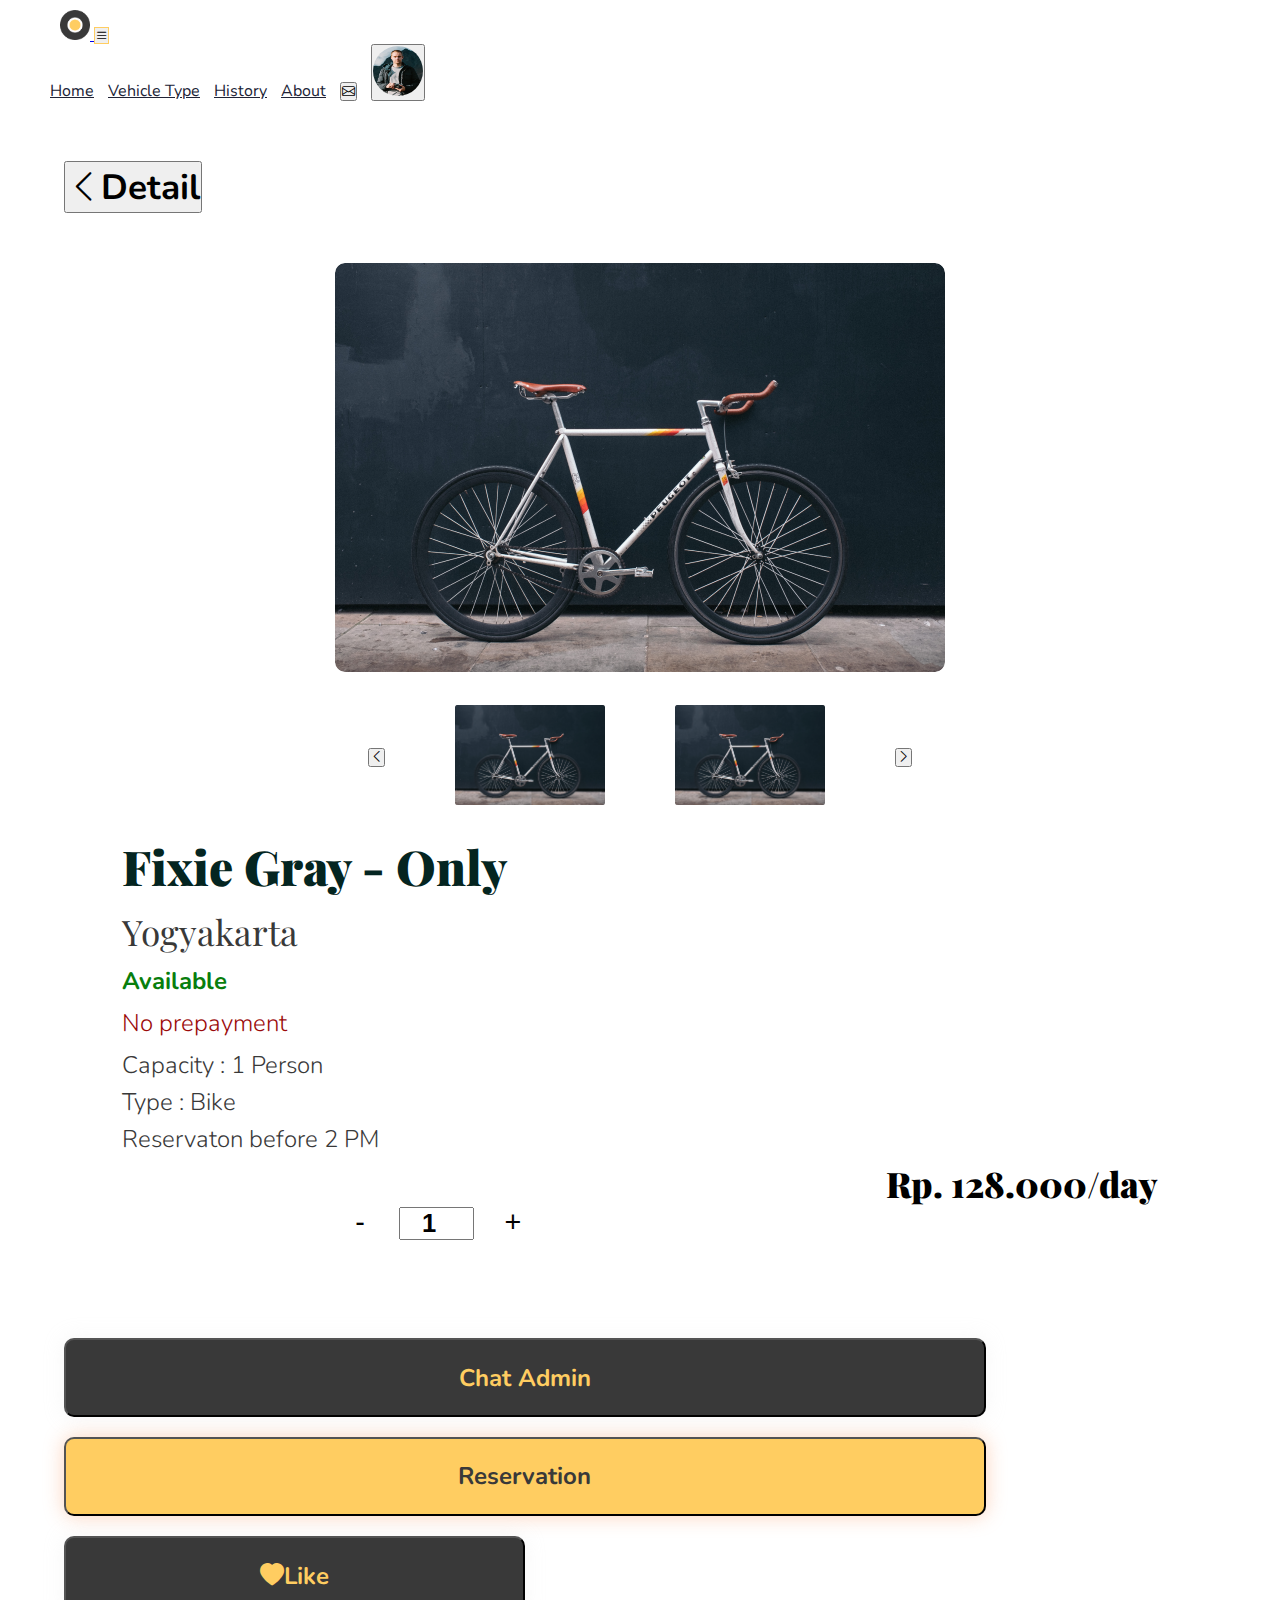
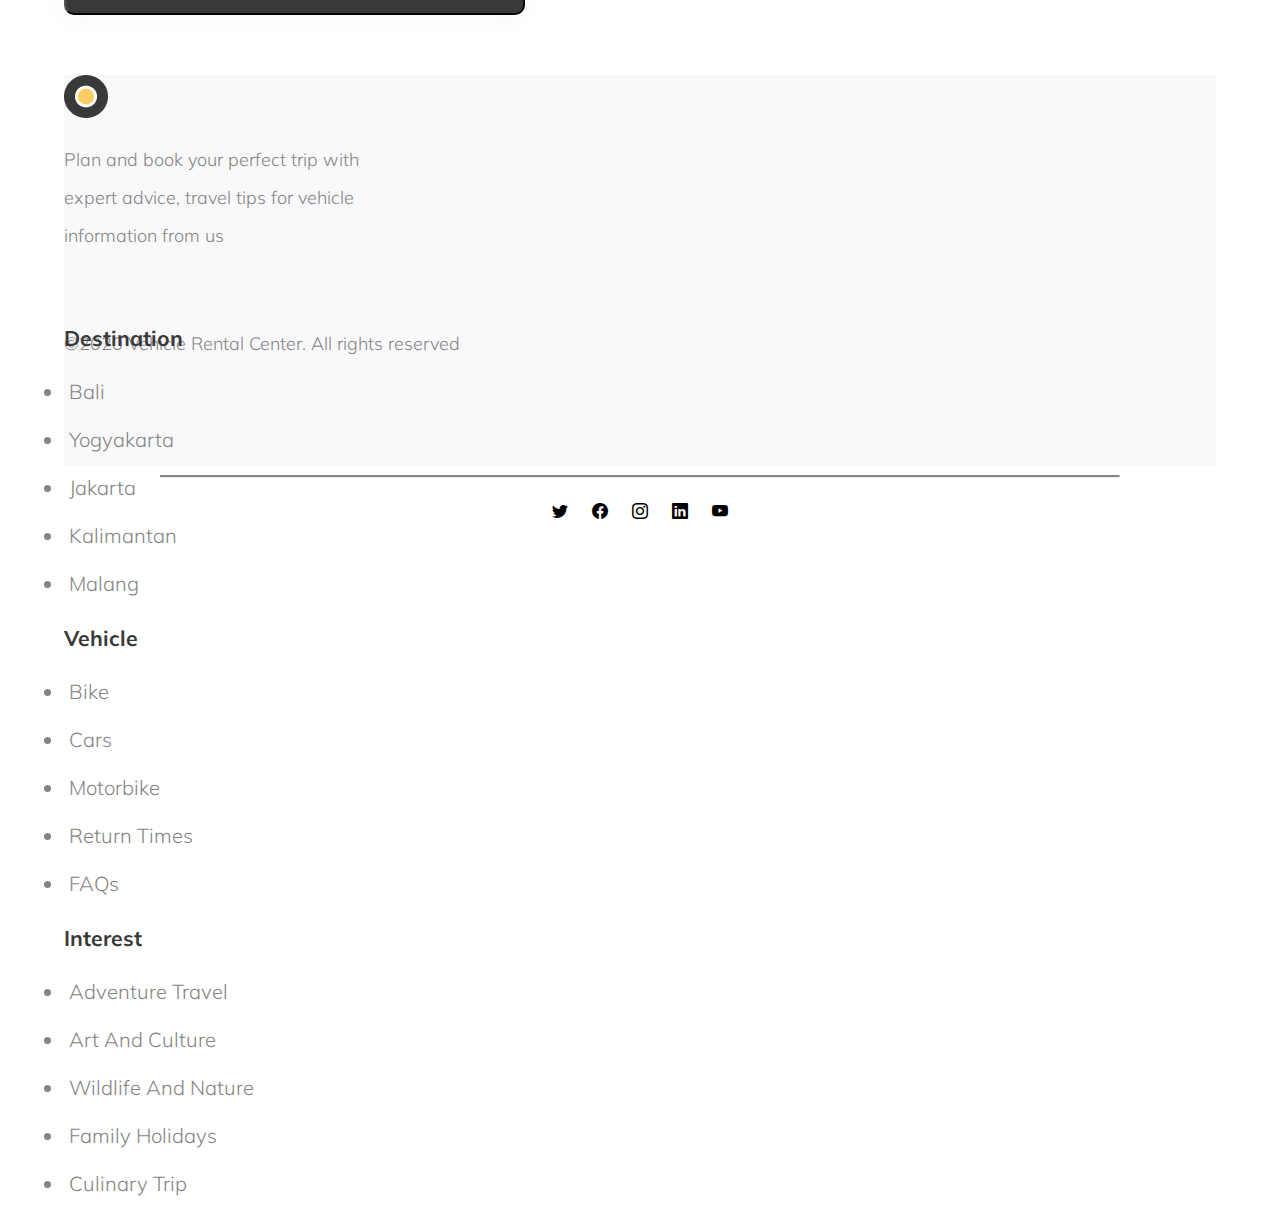
==== detailVehicle.html @ d6980659 "initial commit" ====
<!DOCTYPE html>
<html lang="en">

<head>
    <meta charset="UTF-8">
    <meta http-equiv="X-UA-Compatible" content="IE=edge">
    <meta name="viewport" content="width=device-width, initial-scale=1.0">
    <title>View More Detail Vehicle</title>
    <link rel="stylesheet" href="https://cdn.jsdelivr.net/npm/bootstrap-icons@1.7.2/font/bootstrap-icons.css">
    <link href="https://cdn.jsdelivr.net/npm/bootstrap@5.1.3/dist/css/bootstrap.min.css" rel="stylesheet" integrity="sha384-1BmE4kWBq78iYhFldvKuhfTAU6auU8tT94WrHftjDbrCEXSU1oBoqyl2QvZ6jIW3" crossorigin="anonymous">
    <link rel="stylesheet" type="text/css" href="/src/style/style.css">
</head>

<body>
    <header>
        <nav class="navbar navbar-expand-lg navbar-light bg-light">
            <div class="container-fluid">
                <a class="navbar-brand" href="#">
                    <img src="/src/images/dot.png" width="30" height="30" alt="">
                </a>
                <button class="navbar-toggler" type="button" data-bs-toggle="collapse" data-bs-target="#navbarText" aria-controls="navbarText" aria-expanded="false" aria-label="Toggle navigation">
               <i class="bi bi-list"></i>
              </button>
                <div class="collapse navbar-collapse" id="navbarText">
                    <div class="navbar-nav">
                        <a class="nav-item nav-link active" href="#">Home</a>
                        <a class="nav-item nav-link" href="#">Vehicle Type</a>
                        <a class="nav-item nav-link" href="#">History</a>
                        <a class="nav-item nav-link" href="#">About</a>
                        <a class="nav-item">
                            <button class="btn btn-sm btn-outline-warning" type="button">
                                <i class="bi bi-envelope"></i>
                            </button>
                        </a>
                        <a class="nav-item">
                            <button type="button" class="btn btn-light btn-circle btn-sm">
                                <img src="/src/images/edward.png" class="profile-btn-image" alt="profile-thumbnail">
                            </button>
                        </a>
                    </div>
                </div>
            </div>
        </nav>
    </header>


    <main>
        <section>
            <div class="container-fluid vehicle-detail">
                <div class="container-fluid">
                    <button type="button" onclick="location.href='viewMore.html'" class="btn btn-light btn-lg btn-block btn-detail">
                        <i class="bi bi-chevron-left"></i>Detail
                    </button>
                </div>

                <div class="container-fluid vehicle-detail">
                    <div class="row justify-content-center">
                        <div class="col-sm-6 col-md-6 col-lg">
                            <div class="vehicle-detail-container">
                                <div class="grid-image">
                                    <img src="/src/images/vehicle-detail.png" alt="detail-vehicle" class="img-fluid img-thumbnail rounded">
                                </div>
                                <div class="item2">
                                    <button type="button" class="btn btn-light">
                                        <i class="bi bi-chevron-left"></i>
                                    </button>
                                </div>
                                <div class="item3">
                                    <img src="/src/images/vehicle-detail.png" alt="detail-vehicle" class="img-thumbnail rounded vehicle-preview">
                                </div>
                                <div class="item4">
                                    <img src="/src/images/vehicle-detail.png" alt="detail-vehicle" class="img-thumbnail rounded vehicle-preview">
                                </div>
                                <div class="item4">
                                    <button type="button" class="btn btn-light">
                                        <i class="bi bi-chevron-right"></i>
                                    </button>
                                </div>
                            </div>
                        </div>
                        <div class="col-sm-6 col-md-6 col-lg">
                            <div class="card">
                                <div class="card-body vehicle-info-wrapper">
                                    <h1 class="display-5 vehicle-detail-title">Fixie Gray - Only</h1>
                                    <h3 class="card-subtitle city">Yogyakarta</h3>
                                    <h2 class="card-subtitle status-vehicle">Available</h2>
                                    <h2 class="card-subtitle payment-info">No prepayment</h2>
                                    <div class="vehicle-info-detail">
                                        <p class="card-text">Capacity : 1 Person</p>
                                        <p class="card-text">Type : Bike</p>
                                        <p class="card-text">Reservaton before 2 PM</p>
                                    </div>
                                    <div class="price">
                                        <h4>Rp. 128.000/day</h4>
                                    </div>
                                    <div class="qty mt-5">
                                        <div>
                                            <span class="minus">-</span>
                                            <input type="number" class="count" name="qty" value="1">
                                            <span class="plus">+</span>
                                        </div>
                                    </div>
                                </div>
                            </div>

                        </div>
                    </div>
                </div>
                <div class="container-fluid btn-detail-bottom">
                    <div class="row">
                        <div class="col-sm">
                            <button type="button" class="btn btn-dark btn-lg btn-block btn-chatAdmin">Chat Admin</button>
                        </div>
                        <div class="col-sm">
                            <button type="button" class="btn btn-warning btn-lg btn-block btn-reservation yellow-color">Reservation</button>
                        </div>
                        <div class="col-sm">
                            <button type="button" class="btn btn-dark btn-liked"><i class="bi bi-heart-fill" style="color: #FFCD61; width:100%;"></i>Like</button>
                        </div>
                    </div>
                </div>
            </div>
        </section>
    </main>

    <footer>
        <div class="container-fluid information ">
            <div class="row ">
                <div class="col-5 first-foo ">
                    <img src="/src/images/dot.png " alt="footer-logo">
                    <p class="foo-info ">Plan and book your perfect trip with expert advice, travel tips for vehicle information from us</p>
                    <p class="copyright "><span>&#169;</span>2020 Vehicle Rental Center. All rights reserved</p>
                </div>
                <div class="col-sm foo-listing ">
                    <h5 class="card-title ">Destination</h5>
                    <ul class="list-group ">
                        <li class="list-group-item ">Bali</li>
                        <li class="list-group-item ">Yogyakarta</li>
                        <li class="list-group-item ">Jakarta</li>
                        <li class="list-group-item ">Kalimantan</li>
                        <li class="list-group-item ">Malang</li>
                    </ul>
                </div>
                <div class="col-sm foo-listing ">
                    <h5 class="card-title ">Vehicle</h5>
                    <ul class="list-group ">
                        <li class="list-group-item ">Bike</li>
                        <li class="list-group-item ">Cars</li>
                        <li class="list-group-item ">Motorbike</li>
                        <li class="list-group-item ">Return Times</li>
                        <li class="list-group-item ">FAQs</li>
                    </ul>
                </div>
                <div class="col-sm foo-listing ">
                    <h5 class="card-title ">Interest</h5>
                    <ul class="list-group ">
                        <li class="list-group-item ">Adventure Travel</li>
                        <li class="list-group-item ">Art And Culture</li>
                        <li class="list-group-item "> Wildlife And Nature</li>
                        <li class="list-group-item ">Family Holidays</li>
                        <li class="list-group-item ">Culinary Trip</li>
                    </ul>
                </div>
            </div>
        </div>
        <div class="container-fluid footer-bottom ">
            <hr>
            <i class="bi bi-twitter "></i>
            <i class="bi bi-facebook "></i>
            <i class="bi bi-instagram "></i>
            <i class="bi bi-linkedin "></i>
            <i class="bi bi-youtube "></i>
        </div>
    </footer>

    <script src="https://cdn.jsdelivr.net/npm/bootstrap@5.1.3/dist/js/bootstrap.bundle.min.js " integrity="sha384-ka7Sk0Gln4gmtz2MlQnikT1wXgYsOg+OMhuP+IlRH9sENBO0LRn5q+8nbTov4+1p " crossorigin="anonymous "></script>
    <script src="https://code.jquery.com/jquery-3.3.1.slim.min.js " integrity="sha384-q8i/X+965DzO0rT7abK41JStQIAqVgRVzpbzo5smXKp4YfRvH+8abtTE1Pi6jizo " crossorigin="anonymous "></script>
    <script src="https://cdnjs.cloudflare.com/ajax/libs/popper.js/1.14.7/umd/popper.min.js " integrity="sha384-UO2eT0CpHqdSJQ6hJty5KVphtPhzWj9WO1clHTMGa3JDZwrnQq4sF86dIHNDz0W1 " crossorigin="anonymous "></script>
    <script src="https://stackpath.bootstrapcdn.com/bootstrap/4.3.1/js/bootstrap.min.js " integrity="sha384-JjSmVgyd0p3pXB1rRibZUAYoIIy6OrQ6VrjIEaFf/nJGzIxFDsf4x0xIM+B07jRM " crossorigin="anonymous "></script>

</body>

</html>
---- src/style/style.css ----
@import url('https://fonts.googleapis.com/css2?family=Nunito:wght@200;300&family=Playfair+Display:wght@400;500&display=swap');
@import url('https://fonts.googleapis.com/css2?family=Mulish:ital,wght@0,200;0,300;1,200&family=Nunito:wght@200;300&family=Playfair+Display:wght@400;500&display=swap');
* {
    box-sizing: border-box;
    margin: 0;
    padding: 0;
}

body {
    font-family: 'Times New Roman', Times, serif;
    color: black;
    background-color: white;
    width: 100%;
    height: 100%;
}

.relative-header {
    padding: 0;
    margin: auto auto 30px auto;
    width: 100%;
    position: relative;
    max-height: 800px;
}

.container-fluid {
    padding: 0;
}

.img-fluid {
    width: 100%;
    height: 85%;
    position: relative;
}

.bg-pass {
    width: 100%;
    height: 100%;
    position: absolute;
    top: 0;
    background: rgba(0, 0, 0, 0.4);
}

.main-child {
    position: absolute;
    top: 5%;
    left: 0;
    width: 100%;
    height: auto;
    margin: auto;
    padding: 15px;
}

.wrapper {
    height: 75%;
    width: 85%;
    margin: 0 auto;
}

.dot-svg {
    margin: 0;
    padding: 0;
    height: auto;
}

.dot-svg img {
    width: 20%;
    height: 600px;
    margin: 0;
    padding: 0
}

.left {
    margin: 15px auto;
    max-width: 100%;
    max-height: 300px;
}

.title-header-lg h1 {
    font-family: Playfair Display;
    font-style: normal;
    font-weight: bold;
    font-size: 2.5em;
    color: #FFFFFF;
    margin-bottom: 6rem;
}

.title-header-sm {
    font-family: Nunito;
    font-style: normal;
    font-weight: bold;
    font-size: 0.7em;
    color: #FFFFFF;
}

.btn-left {
    background: #393939;
    box-shadow: 0px 0px 20px rgba(218, 218, 218, 0.25);
    font-family: Nunito;
    font-style: normal;
    font-size: 1.5em;
    line-height: auto;
    font-weight: bold;
    color: #FFCD61;
    width: 75%;
    height: 79px;
    border-radius: 10px;
    text-align: center;
    padding: auto;
}

.right {
    height: auto;
    margin: 80px auto;
    width: 100%;
}

.right-signup {
    height: auto;
    margin: 40px auto;
    width: 100%;
}

.form-group-index {
    color: white;
    font-family: Nunito;
    font-style: normal;
    font-weight: normal;
    margin: 15px auto 30px auto;
    float: left;
    height: auto;
    width: 100%;
}

.form-group-index input {
    color: white;
    height: 79px;
    text-decoration: none;
    font-size: 1.5em;
}

.forgot-password {
    font-family: Mulish;
    font-style: normal;
    font-weight: bold;
    font-size: 1.125em;
    line-height: 28px;
    text-decoration-line: underline;
    color: #FFFFFF;
    margin: auto;
    /* padding-left: 40px; */
}

.sign-form {
    margin: 15px auto;
    background: rgba(255, 255, 255, 0.26);
    border-radius: 10px;
    height: 79px;
}

.sign-form::placeholder {
    color: rgb(255, 255, 255);
    opacity: 1;
}

.yellow-color {
    background: #FFCD61;
    box-shadow: 0px 0px 20px rgba(248, 161, 112, 0.47);
}

.btn-right {
    border-radius: 10px;
    width: 100%;
    height: 79px;
    font-family: Nunito;
    font-style: normal;
    font-weight: bolder;
    font-size: 1.5em;
    line-height: 33px;
    color: #393939;
    margin: 15px auto;
}

.btn-wrapper a img {
    margin: 25px 5px;
    max-width: 5%;
    text-align: center;
    align-items: center;
}

.information {
    width: 90%;
    height: 390px;
    background: #F9F9FB;
    margin: auto;
    font-family: Mulish;
    font-style: normal;
    font-weight: 300;
    font-size: 1.125em;
    line-height: 38px;
    color: #848484;
}

.first-foo {
    height: 233px;
}

.first-foo img {
    margin-bottom: 10px;
}

.foo-info {
    margin-bottom: 70px;
    max-width: 309px
}

.card-title img {
    width: 44px;
    height: 42.9px;
    margin-bottom: 25px;
}

.card-title {
    font-family: Mulish;
    font-style: normal;
    font-weight: bold;
    font-size: 1.18em;
    line-height: 60px;
    color: #393939;
    mix-blend-mode: normal;
}

.list-group-item {
    border: none;
    padding: 5px;
    font-family: Mulish;
    font-style: normal;
    font-weight: 300;
    font-size: 1.125em;
    line-height: 38px;
    color: #848484;
}

footer {
    height: auto;
    margin-bottom: 20px;
    width: 100%;
}

.footer-bottom {
    width: 100%;
    height: 80px;
    margin: auto;
    display: inline-block;
    color: black;
    text-align: center;
}

.footer-bottom hr {
    width: 75%;
    margin: 10px auto 25px auto;
    height: 2px;
    border-top: 2px solid #848484;
}

.footer-bottom i {
    width: 1em;
    height: 1em;
    margin: auto 10px;
}


/* next page */

.hr-home {
    width: 55px;
    border-top: 5px solid white;
    display: block;
    height: 10px;
    border-radius: 5px;
}

.btn-df {
    background: transparent;
}

nav {
    padding: 10px 50px;
    width: 100%;
    min-height: 100px;
}

.home-nav {
    height: 100px;
}

.nav-item {
    font-family: Nunito;
    font-style: normal;
    font-weight: normal;
    font-size: 1em;
    line-height: 1.2em;
    color: #202336;
    margin-right: 10px;
    margin-bottom: 5px;
    /* btn margin nottom 789px */
}


/* .nav-item .btn-outline-warning {
    color: black;
    width: 132px;
} */

.nav-item .nav-home-btn {
    color: black;
    width: 132px;
}

.navbar-light .navbar-toggler {
    border: 1px solid #FFCD61;
}

.navbar-brand {
    padding-left: 10px;
}

.navbar-collapse {
    justify-content: end;
}

.banner-content {
    height: 800px;
}

.bg-pass-home {
    width: 100%;
    height: 100%;
    position: absolute;
    top: 0;
    background: rgba(0, 0, 0, 0.4);
    padding-top: 69px;
    padding-left: 122px;
}

.main-child-home {
    position: relative;
    background-color: white;
    color: white;
    top: 0;
    left: 0;
    width: 100%;
    height: auto;
    margin: auto;
}

.dropdown-toggle::after {
    display: none;
}

.dropdown-wrapper {
    margin: 10px auto;
    font-family: Nunito;
    font-style: normal;
    color: #393939;
}

.btn-dropdown-group {
    margin-right: 10px;
    width: 220px;
    height: 52px;
    text-align: left;
    font-weight: bolder;
    font-size: 1.2em;
    /* line-height: 2em; */
}

.dropdown-span-icon {
    float: right;
}

.dropdown-toggle {
    background: rgba(255, 255, 255, 0.5);
    border: 0.8px solid #AFB0B9;
    box-sizing: border-box;
    border-radius: 6px;
}

.btn-explore {
    width: 180px;
    height: 60px;
    font-family: Nunito;
    font-style: normal;
    font-weight: bolder;
    font-size: 1.2em;
    /* line-height: 2.5em; */
    margin-top: 47px;
}

.popular-section {
    height: 550px;
    padding: 10px 30px;
    display: inline-block;
    width: 100%;
}

.btn-next-viewAll {
    text-decoration: none;
    font-family: Nunito;
    font-style: normal;
    font-weight: normal;
    font-size: 1.1em;
    align-items: center;
    color: #FB8F1D;
    margin-top: 2%;
}

.popular-header {
    width: 80%;
    height: auto;
    margin: 50px auto 25px auto;
}

.popular-home-section {
    width: 80%;
    height: auto;
    margin: auto;
}

.vehicle-card {
    border: none;
    position: relative;
    width: 266px;
    height: 340px;
    margin: 15px auto;
}

.vehicle-card .card-body {
    margin: auto;
    position: absolute;
    bottom: 0px;
    background: #FFFFFF;
    border-radius: 0px 6px 0px 0px;
    width: 140px;
    height: 66px;
    padding: auto auto 0 auto;
}

.vehicle-card .card-body p {
    border: none;
    font-family: Nunito;
    font-style: normal;
    /* font-weight: 600; */
    color: #0c0b0b;
    margin: auto;
}

.testimonial-rate-image {
    width: 384px;
    height: 491px;
    position: relative;
    padding: 0;
    margin: auto;
}

.xplus {
    position: absolute;
    right: -15px;
    top: -15px;
    width: 42px;
    height: 42px;
}

.bg-circle {
    position: absolute;
    left: -15px;
    bottom: -15px;
    width: 42px;
    height: 42px;
}

.testimonial-button {
    position: absolute;
    right: 0;
    bottom: 0;
    width: 132px;
    height: 55px;
    background: #FFFFFF;
    border-radius: 16px 0px 0px 0px;
    margin: auto;
}

.testimonial-button .btn {
    border: none;
    margin: auto;
    width: 60px;
    height: 60px;
}

.testimonial-icon {
    width: 1em;
}

.card-img-top {
    width: 261px;
    border-radius: 8px;
    height: 337px;
    object-fit: cover;
}

.home-title {
    font-family: Playfair Display;
    font-style: normal;
    font-weight: bold;
    font-size: 2.2em;
    text-align: left;
    color: #000000;
}

.home-bottom-content {
    width: 100%;
    height: auto;
    margin: 50 auto;
}

.testimonial {
    height: auto;
    width: 100%;
    overflow-y: none;
    margin: 50px auto 100px auto;
    padding: auto;
    position: relative;
}

.testimonial h1 {
    width: 70%;
    margin: auto auto 25px auto;
}

.testimonial-row-wrapper {
    width: 70%;
    margin: auto;
}

.sm-xplus {
    position: absolute;
    left: 0;
    top: 50%;
    width: 20px;
    height: 20px;
}

.testimonial-rate-info {
    margin: auto;
    font-family: Mulish;
    font-style: normal;
    font-weight: normal;
    font-size: 1.5em;
    line-height: 36px;
    color: #393939;
}

.testimonial-picture {
    /* width: 384px;
    height: 491px; */
    width: 384px;
    height: 491px;
    border-radius: 8px;
}

.popular-section-view {
    height: auto;
    padding: 10px auto;
    width: 80%;
    margin: auto auto 50px auto;
}

.view-popular {
    width: 100%;
    height: auto;
    margin: 25px auto 150px auto;
}

.popular-section-view h1 {
    font-family: Playfair Display;
    font-style: normal;
    font-weight: bold;
    font-size: 3em;
    color: #000000;
}

.popular-section-view p {
    font-family: Nunito;
    font-style: normal;
    font-weight: bold;
    font-size: 1em;
    align-items: center;
    text-align: center;
    color: #B8BECD;
}

.card-popular-spicing {
    margin: auto auto 55px auto;
}

.img-thumbnail {
    object-fit: contain;
    border-radius: 10px;
    border: none;
}

.card {
    border: none;
}

.vehicle-detail {
    width: 90%;
    margin: 50px auto;
    height: auto;
}

.vehicle-detail-container {
    display: grid;
    justify-content: center;
    align-content: center;
    gap: 4px;
}

.grid-image {
    grid-column: 1 / span 4;
    grid-row: 1;
    margin: auto;
    object-fit: contain;
    border-radius: 10px;
    align-self: stretch;
}

.item2 {
    grid-row: 2;
    margin: auto;
}

.item3 {
    grid-row: 2;
    margin: auto;
}

.item4 {
    grid-row: 2;
    margin: auto;
}

.item5 {
    grid-row: 2;
    margin: auto;
}

.vehicle-preview {
    width: 150px;
    height: 150px;
    margin: auto;
}

.vehicle-detail-title {
    font-family: Playfair Display;
    font-style: normal;
    font-weight: 900;
    font-size: 3em;
    align-items: center;
    color: #042521;
}

.vehicle-info-wrapper h2 {
    margin: 10px auto;
    padding: auto;
}

.city {
    font-family: Playfair Display;
    font-style: normal;
    font-weight: normal;
    font-size: 2.2em;
    align-items: center;
    color: #393939;
    margin: 10px auto;
    padding: auto;
}

.status-vehicle {
    font-family: Nunito;
    font-style: normal;
    font-weight: bold;
    font-size: 1.5em;
    align-items: center;
    color: #087E0D;
}

.payment-info {
    font-family: Nunito;
    font-style: normal;
    font-weight: 300;
    font-size: 1.5em;
    align-items: center;
    color: #9B0A0A;
}

.vehicle-info-detail {
    font-family: Nunito;
    font-style: normal;
    font-weight: 300;
    font-size: 1.5em;
    align-items: center;
    color: #393939;
}

.vehicle-info-detail p {
    margin: 0 auto 5px auto;
    padding: auto;
}

.price h4 {
    font-family: Playfair Display;
    font-style: normal;
    font-weight: 900;
    font-size: 2.2em;
    text-align: right;
    color: #000000;
}

.btn-detail-bottom {
    width: 80%;
}

.btn-detail {
    font-family: Nunito;
    font-style: normal;
    font-weight: bold;
    font-size: 2.2em;
    align-items: center;
}

.btn-chatAdmin {
    background: #393939;
    box-shadow: 0px 0px 20px rgba(218, 218, 218, 0.25);
    font-family: Nunito;
    font-style: normal;
    font-size: 1.5em;
    font-weight: bold;
    color: #FFCD61;
    width: 100%;
    height: 79px;
    margin: 10px auto;
    border-radius: 10px;
}

.btn-reservation {
    border-radius: 10px;
    width: 100%;
    height: 79px;
    font-family: Nunito;
    font-style: normal;
    font-weight: bolder;
    font-size: 1.5em;
    line-height: 33px;
    color: #393939;
    margin: 10px auto;
}

.btn-liked {
    height: 79px;
    background: #393939;
    box-shadow: 0px 0px 20px rgba(218, 218, 218, 0.25);
    font-family: Nunito;
    font-style: normal;
    font-size: 1.5em;
    font-weight: bold;
    color: #FFCD61;
    width: 50%;
    margin: 10px auto;
    border-radius: 10px;
}

.profile-section {
    width: 80%;
    height: auto;
    margin: 50px auto;
}

.profile-card {
    margin: auto;
    align-items: center;
    text-align: center;
}

.profile-pic {
    border: none;
    border-radius: 50%;
    height: 200px;
    width: 200px;
    object-fit: cover;
    margin: auto;
}

.btn-edit-profile {
    border-radius: 50%;
    width: 40px;
    height: 40px;
    object-fit: cover;
    margin: auto;
}

.profile-text {
    font-family: Nunito;
    font-style: normal;
    font-weight: bold;
    font-size: 0.8em;
    align-items: center;
    text-align: center;
    color: #B8BECD;
}

.radio-btn-profile {
    width: 100%;
}

.form-check .form-check-inline {
    width: 100px;
}

.profile-input {
    margin-right: 20px;
    font-family: Nunito;
    font-style: normal;
    font-weight: normal;
    font-size: 0.8em;
    height: auto;
    color: #9F9F9F;
    border-bottom: 1px solid black;
}

.profile-input input {
    border: none;
}

.profile-save {
    background: #393939;
    box-shadow: 0px 0px 20px rgba(218, 218, 218, 0.25);
    font-family: Nunito;
    font-style: normal;
    font-size: 1.5em;
    font-weight: bold;
    color: #FFCD61;
    width: 100%;
    height: 49px;
    margin: 10px auto;
    border-radius: 10px;
}

.profile-password {
    border-radius: 10px;
    width: 100%;
    height: 49px;
    font-family: Nunito;
    font-style: normal;
    font-weight: bolder;
    font-size: 1.5em;
    line-height: 33px;
    color: #393939;
    margin: 10px auto;
}

.btn-cancel {
    height: 49px;
    color: #393939;
    box-shadow: 0px 0px 20px rgba(218, 218, 218, 0.25);
    font-family: Nunito;
    font-style: normal;
    font-size: 1.5em;
    font-weight: bold;
    background: rgba(203, 203, 212, 0.27);
    width: 50%;
    margin: 10px auto;
    border-radius: 10px;
}

.btn-profile-bottom {
    width: 75%;
    margin: 25px auto;
}

.profile-title-heading {
    font-family: Nunito;
    font-style: normal;
    font-weight: 900;
    font-size: 1.5em;
    color: #4F5665;
}


/* unusesable component */

.detail-carousel {
    width: 70%;
    height: 500px;
}


/* btn count */

.qty .count {
    color: #000;
    display: inline-block;
    font-size: 1.6em;
    font-weight: 700;
    padding: 0 2px;
    width: 75px;
    text-align: center;
}

.qty .plus {
    cursor: pointer;
    display: inline-block;
    color: black;
    width: 70px;
    height: 70px;
    font: 1.8em/1 Arial, sans-serif;
    text-align: center;
    border-radius: 10px;
}

.qty .minus {
    cursor: pointer;
    display: inline-block;
    color: black;
    width: 70px;
    height: 70px;
    font: 1.8em/1 Arial, sans-serif;
    text-align: center;
    border-radius: 10px;
    background-clip: padding-box;
}

.qty {
    text-align: center;
    width: 100%;
    display: grid;
    grid-template-columns: auto auto;
    align-items: center;
}

.minus:hover {
    background-color: #f3f3f3 !important;
}

.plus:hover {
    background-color: #FFCD61 !important;
}


/* home */

.profile-btn-image {
    width: 50px;
    height: 50px;
    border-radius: 50%;
}

@media only screen and (min-width:300px) and (max-width:786px) {
    .relative-header {
        height: 650px;
        margin-bottom: 30px;
    }
    .img-fluid {
        width: 100%;
        height: 100%;
        object-fit: cover;
    }
    .bg-pass {
        width: 100%;
        height: 100%;
    }
    .main-child {
        width: 100%;
        height: auto;
        padding: auto;
        margin: 0;
        top: 0;
        left: 0;
        align-items: center;
        text-align: center;
    }
    .dot-svg {
        height: 168px;
        min-width: 300px;
        margin: auto;
        padding: auto;
        display: flex;
        align-items: center;
        justify-content: center;
    }
    .dot-svg img {
        /* transform: rotate(90deg); */
        height: 100px;
        width: 100%;
        margin: auto;
        padding: auto;
    }
    .wrapper {
        width: 75%;
        height: auto;
        margin: 15px auto;
    }
    .sm-dev {
        height: 650px;
    }
    .left {
        min-width: 300px;
        margin: auto;
        height: auto;
        padding: auto;
    }
    .btn {
        font-size: 0.7em;
        padding: auto;
        margin-top: 10px;
    }
    .left h1 {
        font-size: 1.9em;
        line-height: 30px;
        margin-bottom: 25px;
    }
    .left p {
        font-size: 0.8em;
        line-height: 23px;
        margin-bottom: 0;
    }
    .btn-left {
        font-size: 0.8em;
        padding: auto;
        width: 200px;
        height: 39px;
    }
    .right {
        min-width: 300px;
        height: auto;
        margin: auto;
    }
    .right-signup {
        min-width: 300px;
        height: auto;
        margin: auto;
    }
    .btn-right {
        font-size: 0.8em;
        line-height: 0;
        width: 250px;
        height: 39px;
        /* margin-top: 5px; */
    }
    .form-group-index {
        margin-bottom: 0;
        height: auto;
        width: 250px;
        float: none;
    }
    .form-group-index input {
        width: 250px;
        height: 39px;
        font-size: 0.7em;
        line-height: 13px;
    }
    .forgot-password {
        font-size: 0.7em;
        line-height: 13px;
        height: 15px;
        width: 250px;
        padding: auto;
        margin: auto;
        text-align: left;
        align-items: left;
        float: left;
    }
    /* sign-form / form-control */
    .sign-form {
        margin: 7px auto;
        height: 39px;
    }
    .btn-wrapper a {
        margin-top: 0;
    }
    .btn-wrapper a img {
        margin: 7px 10px;
        width: 25px;
    }
    .information {
        width: 90%;
        height: auto;
        font-size: 0.7em;
        line-height: 12px;
    }
    .col-first-foo {
        height: auto;
        margin-top: 10px;
        margin-bottom: 0;
    }
    .foo-info {
        margin-bottom: 20px;
    }
    .card-title {
        font-size: 0.8em;
        line-height: 10px;
    }
    .list-group-item {
        padding: 5px;
        font-size: 0.7em;
        line-height: 10px;
    }
    .footer-bottom {
        height: 12px;
    }
    .foo-listing {
        margin: 5px auto;
    }
    .card-title img {
        width: 22px;
        height: 22px;
    }
}

@media only screen and (min-width:787px) and (max-width:1024px) {
    .main-child {
        height: 600px;
        top: 20px;
    }
    .wrapper {
        height: 450px;
        margin: 0 auto;
        padding: 25px auto;
    }
    .dot-svg img {
        width: 35%;
        height: 55%;
        margin: 0;
        padding: 0;
        align-items: none;
    }
    .left {
        margin: 0;
        float: left;
    }
    .left h1 {
        font-size: 2.3em;
        line-height: 45px;
        margin-bottom: 30px;
    }
    .left p {
        font-size: 0.8em;
        line-height: 1.125em;
    }
    .btn-left {
        font-size: 1em;
        width: 85%;
        height: 40px;
        line-height: auto;
    }
    .right {
        margin-top: 20px;
    }
    .right-signup {
        margin-top: 20px;
    }
    .form-group-index {
        margin: auto;
    }
    .form-group-index input {
        height: 49px;
        font-size: 1.125em;
        line-height: 1.2em;
    }
    .forgot-password {
        font-size: 0.7em;
        line-height: 10px;
        margin-bottom: 10px;
    }
    .btn-right {
        margin: 5px auto;
        height: 49px;
        font-size: 1.125em;
        line-height: 1.2em;
    }
    .btn-wrapper a img {
        margin: 12px 5px;
        max-width: 5%;
    }
    /* footer */
    .information {
        width: 90%;
        height: 390px;
        font-size: 1.125em;
        line-height: 38px;
    }
    .col_first-foo {
        height: 233px;
    }
    .foo-info {
        margin-bottom: 30px;
    }
    .card-title img {
        width: 44px;
        height: 42.9px;
    }
    .card-title {
        font-size: 1.18em;
        line-height: 60px;
    }
    .list-group-item {
        font-size: 0.8em;
        line-height: 28px;
        color: #848484;
    }
    .footer-bottom {
        width: 100%;
        height: 80px;
    }
    .footer-bottom hr {
        width: 75%;
        margin: 10px auto;
        height: 2px;
    }
    .footer-bottom i {
        width: 0.5em;
        height: 0.5em;
        margin: auto 10px;
    }
}
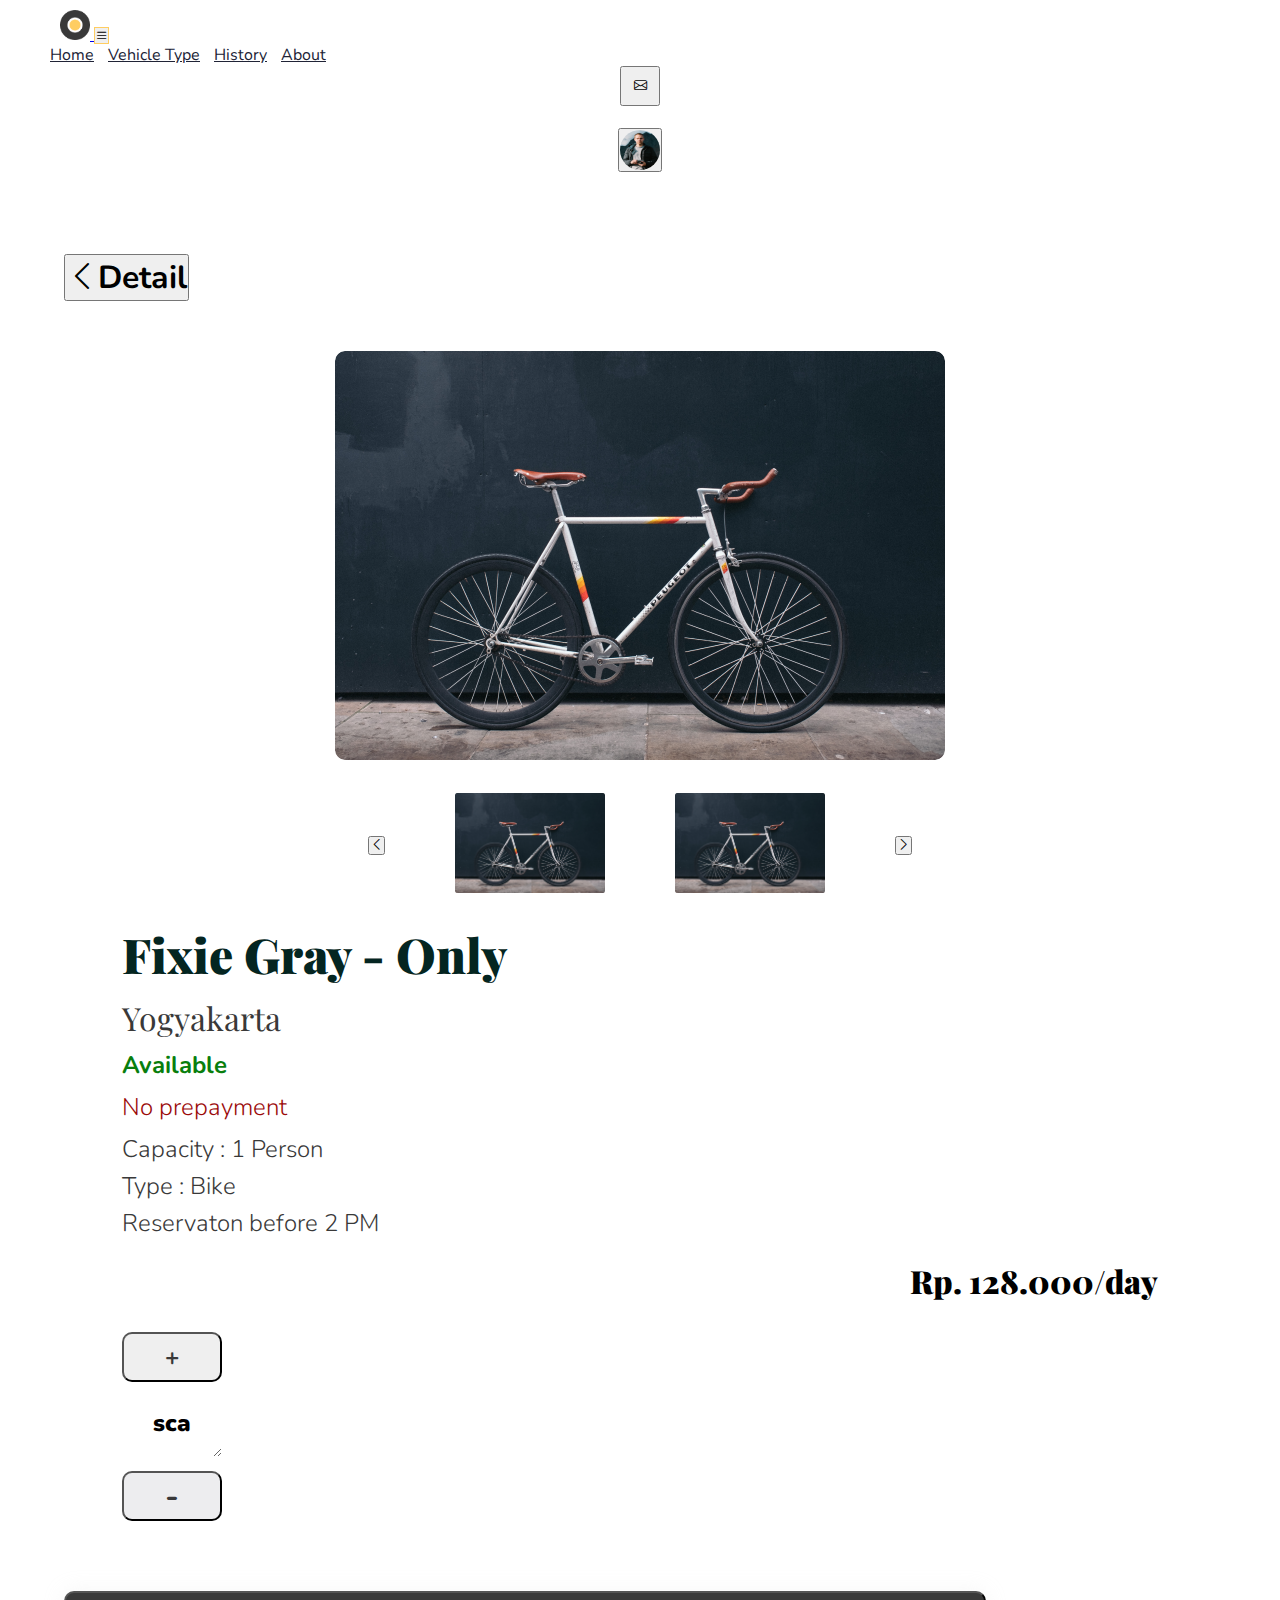
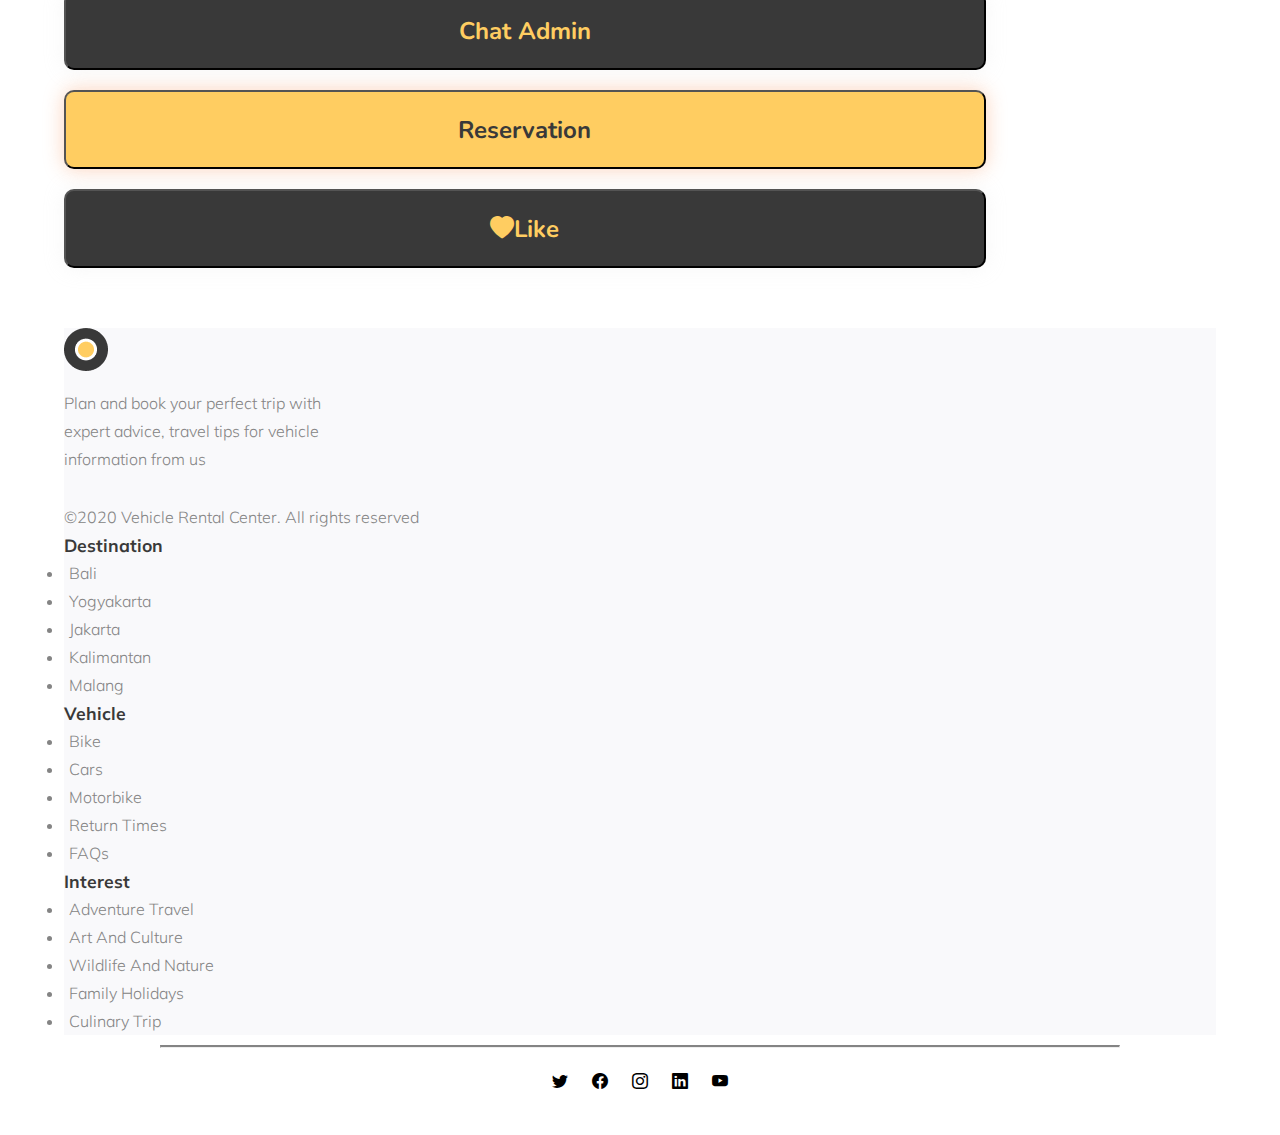
==== commit 65243998: "initial commit" ====
--- a/detailVehicle.html
+++ b/detailVehicle.html
@@ -28,12 +28,12 @@
                         <a class="nav-item nav-link" href="#">History</a>
                         <a class="nav-item nav-link" href="#">About</a>
                         <a class="nav-item">
-                            <button class="btn btn-sm btn-outline-warning" type="button">
+                            <button class="btn btn-sm btn-outline-warning btn-message-profile" type="button">
                                 <i class="bi bi-envelope"></i>
                             </button>
                         </a>
                         <a class="nav-item">
-                            <button type="button" class="btn btn-light btn-circle btn-sm">
+                            <button type="button" class="btn btn-light btn-circle btn-sm profile-btn-picture">
                                 <img src="/src/images/edward.png" class="profile-btn-image" alt="profile-thumbnail">
                             </button>
                         </a>
@@ -42,7 +42,6 @@
             </div>
         </nav>
     </header>
-
 
     <main>
         <section>
@@ -55,7 +54,7 @@
 
                 <div class="container-fluid vehicle-detail">
                     <div class="row justify-content-center">
-                        <div class="col-sm-6 col-md-6 col-lg">
+                        <div class="col-sm-6 col-md-12 col-lg">
                             <div class="vehicle-detail-container">
                                 <div class="grid-image">
                                     <img src="/src/images/vehicle-detail.png" alt="detail-vehicle" class="img-fluid img-thumbnail rounded">
@@ -78,7 +77,7 @@
                                 </div>
                             </div>
                         </div>
-                        <div class="col-sm-6 col-md-6 col-lg">
+                        <div class="col-sm-6 col-md-12 col-lg">
                             <div class="card">
                                 <div class="card-body vehicle-info-wrapper">
                                     <h1 class="display-5 vehicle-detail-title">Fixie Gray - Only</h1>
@@ -93,12 +92,13 @@
                                     <div class="price">
                                         <h4>Rp. 128.000/day</h4>
                                     </div>
-                                    <div class="qty mt-5">
-                                        <div>
-                                            <span class="minus">-</span>
-                                            <input type="number" class="count" name="qty" value="1">
-                                            <span class="plus">+</span>
+                                    <div class="container-fluid d-flex justify-content-center qty-box">
+                                        <button type="button" class="btn btn-warning plus-qty">+</button>
+                                        <div class="form-group">
+                                            <textarea class="form-control text-qty" id="exampleFormControlTextarea1">sca</textarea>
                                         </div>
+                                        <!-- <input type="text" name="qty" class="form-control input-number" value="1" min="1" max="10"> -->
+                                        <button type="button" class="btn btn-light min-qty">-</button>
                                     </div>
                                 </div>
                             </div>
@@ -107,15 +107,15 @@
                     </div>
                 </div>
                 <div class="container-fluid btn-detail-bottom">
-                    <div class="row">
-                        <div class="col-sm">
+                    <div class="row justify-content-center">
+                        <div class="col-sm-4">
                             <button type="button" class="btn btn-dark btn-lg btn-block btn-chatAdmin">Chat Admin</button>
                         </div>
-                        <div class="col-sm">
+                        <div class="col-sm-4">
                             <button type="button" class="btn btn-warning btn-lg btn-block btn-reservation yellow-color">Reservation</button>
                         </div>
-                        <div class="col-sm">
-                            <button type="button" class="btn btn-dark btn-liked"><i class="bi bi-heart-fill" style="color: #FFCD61; width:100%;"></i>Like</button>
+                        <div class="col-sm-2">
+                            <button type="button" class="btn btn-dark btn-lg btn-liked"><i class="bi bi-heart-fill" style="color: #FFCD61; width:100%;"></i>Like</button>
                         </div>
                     </div>
                 </div>
@@ -124,41 +124,41 @@
     </main>
 
     <footer>
-        <div class="container-fluid information ">
-            <div class="row ">
-                <div class="col-5 first-foo ">
-                    <img src="/src/images/dot.png " alt="footer-logo">
-                    <p class="foo-info ">Plan and book your perfect trip with expert advice, travel tips for vehicle information from us</p>
+        <div class="container-fluid information">
+            <div class="row">
+                <div class="col-4 first-foo">
+                    <img src="/src/images/dot.png" alt="footer-logo">
+                    <p class="foo-info">Plan and book your perfect trip with expert advice, travel tips for vehicle information from us</p>
                     <p class="copyright "><span>&#169;</span>2020 Vehicle Rental Center. All rights reserved</p>
                 </div>
-                <div class="col-sm foo-listing ">
-                    <h5 class="card-title ">Destination</h5>
-                    <ul class="list-group ">
-                        <li class="list-group-item ">Bali</li>
-                        <li class="list-group-item ">Yogyakarta</li>
-                        <li class="list-group-item ">Jakarta</li>
-                        <li class="list-group-item ">Kalimantan</li>
-                        <li class="list-group-item ">Malang</li>
+                <div class="col-sm foo-list">
+                    <h5 class="card-title footer-card">Destination</h5>
+                    <ul class="list-group list-group-sm">
+                        <li class="list-group-item">Bali</li>
+                        <li class="list-group-item">Yogyakarta</li>
+                        <li class="list-group-item">Jakarta</li>
+                        <li class="list-group-item">Kalimantan</li>
+                        <li class="list-group-item">Malang</li>
                     </ul>
                 </div>
-                <div class="col-sm foo-listing ">
-                    <h5 class="card-title ">Vehicle</h5>
-                    <ul class="list-group ">
-                        <li class="list-group-item ">Bike</li>
-                        <li class="list-group-item ">Cars</li>
-                        <li class="list-group-item ">Motorbike</li>
-                        <li class="list-group-item ">Return Times</li>
-                        <li class="list-group-item ">FAQs</li>
+                <div class="col-sm foo-list">
+                    <h5 class="card-title footer-card">Vehicle</h5>
+                    <ul class="list-group list-group-sm">
+                        <li class="list-group-item">Bike</li>
+                        <li class="list-group-item">Cars</li>
+                        <li class="list-group-item">Motorbike</li>
+                        <li class="list-group-item">Return Times</li>
+                        <li class="list-group-item">FAQs</li>
                     </ul>
                 </div>
-                <div class="col-sm foo-listing ">
-                    <h5 class="card-title ">Interest</h5>
-                    <ul class="list-group ">
-                        <li class="list-group-item ">Adventure Travel</li>
-                        <li class="list-group-item ">Art And Culture</li>
-                        <li class="list-group-item "> Wildlife And Nature</li>
-                        <li class="list-group-item ">Family Holidays</li>
-                        <li class="list-group-item ">Culinary Trip</li>
+                <div class="col-sm foo-list">
+                    <h5 class="card-title footer-card">Interest</h5>
+                    <ul class="list-group">
+                        <li class="list-group-item">Adventure Travel</li>
+                        <li class="list-group-item">Art And Culture</li>
+                        <li class="list-group-item"> Wildlife And Nature</li>
+                        <li class="list-group-item">Family Holidays</li>
+                        <li class="list-group-item">Culinary Trip</li>
                     </ul>
                 </div>
             </div>
--- a/src/style/style.css
+++ b/src/style/style.css
@@ -19,7 +19,7 @@
     margin: auto auto 30px auto;
     width: 100%;
     position: relative;
-    max-height: 800px;
+    max-height: 850px;
 }
 
 .container-fluid {
@@ -75,20 +75,20 @@
     max-height: 300px;
 }
 
-.title-header-lg h1 {
+.title-header-lg {
     font-family: Playfair Display;
     font-style: normal;
     font-weight: bold;
-    font-size: 2.5em;
     color: #FFFFFF;
-    margin-bottom: 6rem;
+    margin-bottom: 5rem;
+    font-size: 4.5rem;
 }
 
 .title-header-sm {
     font-family: Nunito;
     font-style: normal;
     font-weight: bold;
-    font-size: 0.7em;
+    font-size: 1rem;
     color: #FFFFFF;
 }
 
@@ -97,7 +97,7 @@
     box-shadow: 0px 0px 20px rgba(218, 218, 218, 0.25);
     font-family: Nunito;
     font-style: normal;
-    font-size: 1.5em;
+    font-size: 1.5rem;
     line-height: auto;
     font-weight: bold;
     color: #FFCD61;
@@ -114,17 +114,10 @@
     width: 100%;
 }
 
-.right-signup {
-    height: auto;
-    margin: 40px auto;
-    width: 100%;
-}
-
 .form-group-index {
     color: white;
     font-family: Nunito;
     font-style: normal;
-    font-weight: normal;
     margin: 15px auto 30px auto;
     float: left;
     height: auto;
@@ -135,14 +128,14 @@
     color: white;
     height: 79px;
     text-decoration: none;
-    font-size: 1.5em;
+    font-size: 1.5rem;
 }
 
 .forgot-password {
     font-family: Mulish;
     font-style: normal;
     font-weight: bold;
-    font-size: 1.125em;
+    font-size: 1.1rem;
     line-height: 28px;
     text-decoration-line: underline;
     color: #FFFFFF;
@@ -172,12 +165,12 @@
     width: 100%;
     height: 79px;
     font-family: Nunito;
-    font-style: normal;
-    font-weight: bolder;
-    font-size: 1.5em;
-    line-height: 33px;
     color: #393939;
     margin: 15px auto;
+    font-style: normal;
+    font-size: 1.5rem;
+    line-height: auto;
+    font-weight: bold;
 }
 
 .btn-wrapper a img {
@@ -195,13 +188,14 @@
     font-family: Mulish;
     font-style: normal;
     font-weight: 300;
-    font-size: 1.125em;
+    font-size: 1rem;
     line-height: 38px;
     color: #848484;
 }
 
 .first-foo {
-    height: 233px;
+    max-height: 233px;
+    margin: auto;
 }
 
 .first-foo img {
@@ -210,34 +204,31 @@
 
 .foo-info {
     margin-bottom: 70px;
-    max-width: 309px
+    width: 309px
 }
 
 .card-title img {
     width: 44px;
-    height: 42.9px;
-    margin-bottom: 25px;
-}
-
-.card-title {
+    height: 44px;
+}
+
+.footer-card {
     font-family: Mulish;
     font-style: normal;
     font-weight: bold;
-    font-size: 1.18em;
-    line-height: 60px;
+    font-size: 1.1rem;
     color: #393939;
-    mix-blend-mode: normal;
 }
 
 .list-group-item {
     border: none;
-    padding: 5px;
-    font-family: Mulish;
-    font-style: normal;
-    font-weight: 300;
-    font-size: 1.125em;
-    line-height: 38px;
+    padding: 0 5px;
     color: #848484;
+}
+
+.foo-list {
+    height: auto;
+    margin-bottom: auto;
 }
 
 footer {
@@ -253,6 +244,8 @@
     display: inline-block;
     color: black;
     text-align: center;
+    bottom: 0;
+    left: 0;
 }
 
 .footer-bottom hr {
@@ -297,11 +290,14 @@
     font-family: Nunito;
     font-style: normal;
     font-weight: normal;
-    font-size: 1em;
-    line-height: 1.2em;
+    font-size: 1rem;
+    line-height: auto;
     color: #202336;
     margin-right: 10px;
     margin-bottom: 5px;
+    justify-content: center;
+    align-items: center;
+    text-align: center
     /* btn margin nottom 789px */
 }
 
@@ -370,7 +366,7 @@
     height: 52px;
     text-align: left;
     font-weight: bolder;
-    font-size: 1.2em;
+    font-size: 1.2rem;
     /* line-height: 2em; */
 }
 
@@ -391,7 +387,7 @@
     font-family: Nunito;
     font-style: normal;
     font-weight: bolder;
-    font-size: 1.2em;
+    font-size: 1.2rem;
     /* line-height: 2.5em; */
     margin-top: 47px;
 }
@@ -408,7 +404,7 @@
     font-family: Nunito;
     font-style: normal;
     font-weight: normal;
-    font-size: 1.1em;
+    font-size: 1rem;
     align-items: center;
     color: #FB8F1D;
     margin-top: 2%;
@@ -434,7 +430,7 @@
     margin: 15px auto;
 }
 
-.vehicle-card .card-body {
+.vehicle-card .view-popular-card {
     margin: auto;
     position: absolute;
     bottom: 0px;
@@ -445,7 +441,7 @@
     padding: auto auto 0 auto;
 }
 
-.vehicle-card .card-body p {
+.vehicle-card .view-popular-card p {
     border: none;
     font-family: Nunito;
     font-style: normal;
@@ -487,20 +483,30 @@
     background: #FFFFFF;
     border-radius: 16px 0px 0px 0px;
     margin: auto;
-}
-
-.testimonial-button .btn {
+    border: none !important;
+}
+
+.prev-testimonial-button {
+    border-radius: 16px 0px 0px 0px;
     border: none;
     margin: auto;
     width: 60px;
     height: 60px;
 }
 
+.next-testimonial-button {
+    border-radius: 16px 0px 0px 0px;
+    border: none;
+    margin: auto;
+    width: 60px;
+    height: 60px;
+}
+
 .testimonial-icon {
     width: 1em;
 }
 
-.card-img-top {
+.view-popular-image {
     width: 261px;
     border-radius: 8px;
     height: 337px;
@@ -511,7 +517,7 @@
     font-family: Playfair Display;
     font-style: normal;
     font-weight: bold;
-    font-size: 2.2em;
+    font-size: 2rem;
     text-align: left;
     color: #000000;
 }
@@ -554,7 +560,7 @@
     font-family: Mulish;
     font-style: normal;
     font-weight: normal;
-    font-size: 1.5em;
+    font-size: 1.5rem;
     line-height: 36px;
     color: #393939;
 }
@@ -584,7 +590,7 @@
     font-family: Playfair Display;
     font-style: normal;
     font-weight: bold;
-    font-size: 3em;
+    font-size: 3rem;
     color: #000000;
 }
 
@@ -592,7 +598,7 @@
     font-family: Nunito;
     font-style: normal;
     font-weight: bold;
-    font-size: 1em;
+    font-size: 1rem;
     align-items: center;
     text-align: center;
     color: #B8BECD;
@@ -664,7 +670,7 @@
     font-family: Playfair Display;
     font-style: normal;
     font-weight: 900;
-    font-size: 3em;
+    font-size: 3rem;
     align-items: center;
     color: #042521;
 }
@@ -678,7 +684,7 @@
     font-family: Playfair Display;
     font-style: normal;
     font-weight: normal;
-    font-size: 2.2em;
+    font-size: 2rem;
     align-items: center;
     color: #393939;
     margin: 10px auto;
@@ -689,7 +695,7 @@
     font-family: Nunito;
     font-style: normal;
     font-weight: bold;
-    font-size: 1.5em;
+    font-size: 1.5rem;
     align-items: center;
     color: #087E0D;
 }
@@ -698,7 +704,7 @@
     font-family: Nunito;
     font-style: normal;
     font-weight: 300;
-    font-size: 1.5em;
+    font-size: 1.5rem;
     align-items: center;
     color: #9B0A0A;
 }
@@ -707,7 +713,7 @@
     font-family: Nunito;
     font-style: normal;
     font-weight: 300;
-    font-size: 1.5em;
+    font-size: 1.5rem;
     align-items: center;
     color: #393939;
 }
@@ -721,9 +727,10 @@
     font-family: Playfair Display;
     font-style: normal;
     font-weight: 900;
-    font-size: 2.2em;
+    font-size: 2rem;
     text-align: right;
     color: #000000;
+    margin: 20px auto;
 }
 
 .btn-detail-bottom {
@@ -734,7 +741,7 @@
     font-family: Nunito;
     font-style: normal;
     font-weight: bold;
-    font-size: 2.2em;
+    font-size: 2rem;
     align-items: center;
 }
 
@@ -743,7 +750,7 @@
     box-shadow: 0px 0px 20px rgba(218, 218, 218, 0.25);
     font-family: Nunito;
     font-style: normal;
-    font-size: 1.5em;
+    font-size: 1.5rem;
     font-weight: bold;
     color: #FFCD61;
     width: 100%;
@@ -759,8 +766,7 @@
     font-family: Nunito;
     font-style: normal;
     font-weight: bolder;
-    font-size: 1.5em;
-    line-height: 33px;
+    font-size: 1.5rem;
     color: #393939;
     margin: 10px auto;
 }
@@ -771,12 +777,57 @@
     box-shadow: 0px 0px 20px rgba(218, 218, 218, 0.25);
     font-family: Nunito;
     font-style: normal;
-    font-size: 1.5em;
+    font-size: 1.5rem;
     font-weight: bold;
     color: #FFCD61;
-    width: 50%;
+    width: 100%;
     margin: 10px auto;
     border-radius: 10px;
+}
+
+.qty-box {
+    width: 100%;
+    height: 100;
+    border: none;
+}
+
+.plus-qty {
+    border-radius: 10px;
+    width: 100px;
+    height: 50px;
+    font-family: Nunito;
+    font-style: normal;
+    font-weight: bolder;
+    font-size: 1.5rem;
+    line-height: 33px;
+    color: #393939;
+    margin: 10px auto;
+}
+
+.min-qty {
+    border-radius: 10px;
+    width: 100px;
+    height: 50px;
+    font-family: Nunito;
+    font-style: normal;
+    font-weight: bolder;
+    font-size: 2rem;
+    line-height: 33px;
+    color: #393939;
+    background-color: rgba(166, 166, 173, 0.2);
+    margin: 10px auto;
+}
+
+.text-qty {
+    width: 100px;
+    height: 50px;
+    border: none;
+    font-family: Nunito;
+    font-style: normal;
+    font-weight: 900;
+    font-size: 1.5rem;
+    text-align: center;
+    margin-top: 15px;
 }
 
 .profile-section {
@@ -789,6 +840,12 @@
     margin: auto;
     align-items: center;
     text-align: center;
+}
+
+.profile-picture {
+    border: none;
+    margin: auto;
+    width: 200px;
 }
 
 .profile-pic {
@@ -798,6 +855,7 @@
     width: 200px;
     object-fit: cover;
     margin: auto;
+    position: relative;
 }
 
 .btn-edit-profile {
@@ -806,13 +864,16 @@
     height: 40px;
     object-fit: cover;
     margin: auto;
+    position: absolute;
+    top: 150px;
+    right: 42%;
 }
 
 .profile-text {
     font-family: Nunito;
     font-style: normal;
     font-weight: bold;
-    font-size: 0.8em;
+    font-size: 0.8rem;
     align-items: center;
     text-align: center;
     color: #B8BECD;
@@ -826,15 +887,34 @@
     width: 100px;
 }
 
+.profile-wrapper {
+    width: 80%;
+}
+
 .profile-input {
     margin-right: 20px;
     font-family: Nunito;
     font-style: normal;
     font-weight: normal;
-    font-size: 0.8em;
+    font-size: 1.2rem;
     height: auto;
     color: #9F9F9F;
     border-bottom: 1px solid black;
+    padding: auto;
+    margin: 20px auto 35px auto;
+}
+
+.profile-input-Identify {
+    margin-left: 0;
+}
+
+.profile-title-heading {
+    font-family: Nunito;
+    font-style: normal;
+    font-weight: 900;
+    font-size: 1.7rem;
+    color: #4F5665;
+    margin: 55px auto 10px auto;
 }
 
 .profile-input input {
@@ -846,10 +926,10 @@
     box-shadow: 0px 0px 20px rgba(218, 218, 218, 0.25);
     font-family: Nunito;
     font-style: normal;
-    font-size: 1.5em;
+    font-size: 1.2rem;
     font-weight: bold;
     color: #FFCD61;
-    width: 100%;
+    width: 75%;
     height: 49px;
     margin: 10px auto;
     border-radius: 10px;
@@ -857,12 +937,12 @@
 
 .profile-password {
     border-radius: 10px;
-    width: 100%;
+    width: 75%;
     height: 49px;
     font-family: Nunito;
     font-style: normal;
     font-weight: bolder;
-    font-size: 1.5em;
+    font-size: 1.2rem;
     line-height: 33px;
     color: #393939;
     margin: 10px auto;
@@ -874,25 +954,25 @@
     box-shadow: 0px 0px 20px rgba(218, 218, 218, 0.25);
     font-family: Nunito;
     font-style: normal;
-    font-size: 1.5em;
+    font-size: 1.2rem;
     font-weight: bold;
     background: rgba(203, 203, 212, 0.27);
-    width: 50%;
+    width: 75%;
     margin: 10px auto;
     border-radius: 10px;
 }
 
 .btn-profile-bottom {
-    width: 75%;
+    width: 80%;
     margin: 25px auto;
-}
-
-.profile-title-heading {
-    font-family: Nunito;
-    font-style: normal;
-    font-weight: 900;
-    font-size: 1.5em;
-    color: #4F5665;
+    height: auto;
+    align-items: center;
+    text-align: center;
+}
+
+.identify-input {
+    margin: 0 auto 55px auto;
+    width: 100%;
 }
 
 
@@ -904,113 +984,796 @@
 }
 
 
-/* btn count */
-
-.qty .count {
-    color: #000;
-    display: inline-block;
-    font-size: 1.6em;
-    font-weight: 700;
-    padding: 0 2px;
-    width: 75px;
+/* home */
+
+.profile-btn-picture {
+    padding: 0;
+    margin: auto;
+    align-items: center;
+    justify-content: center;
+    display: flex;
+    top: 0;
     text-align: center;
 }
 
-.qty .plus {
-    cursor: pointer;
-    display: inline-block;
-    color: black;
-    width: 70px;
-    height: 70px;
-    font: 1.8em/1 Arial, sans-serif;
+.btn-message-profile {
+    padding: 0;
+    margin: auto;
+    align-items: center;
+    justify-content: center;
+    display: flex;
+    top: 0;
     text-align: center;
-    border-radius: 10px;
-}
-
-.qty .minus {
-    cursor: pointer;
-    display: inline-block;
-    color: black;
-    width: 70px;
-    height: 70px;
-    font: 1.8em/1 Arial, sans-serif;
-    text-align: center;
-    border-radius: 10px;
-    background-clip: padding-box;
-}
-
-.qty {
-    text-align: center;
-    width: 100%;
-    display: grid;
-    grid-template-columns: auto auto;
+    width: 40px;
+    height: 40px;
+}
+
+.profile-btn-image {
+    width: 40px;
+    height: 40px;
+    border-radius: 50%;
+    padding: 0;
+    margin: auto;
     align-items: center;
-}
-
-.minus:hover {
-    background-color: #f3f3f3 !important;
-}
-
-.plus:hover {
-    background-color: #FFCD61 !important;
-}
-
-
-/* home */
-
-.profile-btn-image {
-    width: 50px;
-    height: 50px;
-    border-radius: 50%;
-}
-
-@media only screen and (min-width:300px) and (max-width:786px) {
-    .relative-header {
-        height: 650px;
+    justify-content: center;
+    display: flex;
+    top: 0;
+}
+
+.radio-btn-styling {
+    margin: 10px 70px;
+}
+
+.radio-yellow [type="radio"]:checked+label:after {
+    border-color: #FFCD61;
+    background-color: #FFCD61;
+}
+
+@media only screen and (max-width:1280px) {
+    .title-header-lg {
+        font-size: 3.5rem;
+        line-height: 85px;
+        margin-bottom: 35px;
+    }
+    .main-child {
+        top: 20px;
+        height: 80%;
+    }
+    .wrapper {
+        height: 400px;
+        margin: 0 auto;
+        padding: 25px auto;
+    }
+    .dot-svg {
+        height: 350px;
+        margin-top: 50px;
+    }
+    .dot-svg img {
+        width: 35%;
+        height: 300px;
+        margin: 0;
+        padding: 0;
+        align-items: none;
+    }
+    .left {
+        margin: 0;
+        float: left;
+    }
+    .profile-save {
+        font-size: 1.125rem;
+        width: 65%;
+        height: 49px;
+        line-height: auto;
+    }
+    .profile-password {
+        font-size: 1.125rem;
+        width: 65%;
+        height: 49px;
+        line-height: auto;
+    }
+    .btn-cancel {
+        font-size: 1.125rem;
+        width: 65%;
+        height: 49px;
+        line-height: auto;
+    }
+    .btn-left {
+        font-size: 1.125rem;
+        width: 65%;
+        height: 49px;
+        line-height: auto;
+    }
+    .right {
+        margin-top: 100px;
+    }
+    .form-group-index {
+        margin: auto;
+    }
+    .form-group-index input {
+        height: 49px;
+        font-size: 1.1rem;
+        line-height: 1.2em;
+    }
+    .forgot-password {
+        font-size: 0.8rem;
+        margin-bottom: 10px;
+    }
+    .btn-right {
+        margin: 5px auto;
+        height: 49px;
+        font-size: 1.125rem;
+        line-height: 1.2em;
+    }
+    .btn-wrapper a img {
+        margin: 12px 5px;
+        max-width: 5%;
+    }
+    .information {
+        width: 90%;
+        height: auto;
+        line-height: 28px;
+    }
+    .foo-info {
         margin-bottom: 30px;
+        height: auto;
+        width: 275px;
+    }
+}
+
+@media only screen and (max-width:1024px) {
+    .banner-content {
+        height: 542px;
+    }
+    .bg-pass-home {
+        width: 100%;
+        height: 100%;
+        position: absolute;
+        top: 0;
+        background: rgba(0, 0, 0, 0.4);
+        padding-top: 20px;
+        padding-left: 90px;
+    }
+    .btn-dropdown-group {
+        margin-right: 10px;
+        width: 200px;
+        height: 48px;
+        font-size: 1rem;
+    }
+    .btn-explore {
+        width: 170px;
+        height: 50px;
+        font-size: 1rem;
+        margin-top: 27px;
+    }
+    .popular-section {
+        height: 422px;
+        font-size: 1rem;
+    }
+    .testimonial-rate-info {
+        font-size: 1rem;
+        line-height: 26px;
+    }
+    .testimonial-rate-info img {
+        width: 57%;
+        margin-bottom: 15px;
+    }
+    .testimonial-rate-info h5 {
+        font-size: 1rem;
+    }
+    .testimonial-rate-info h6 {
+        font-size: 0.8rem;
+    }
+    .testimonial-picture {
+        width: 284px;
+        height: 391px;
+    }
+    .testimonial-rate-image {
+        width: 285px;
+        height: 392px;
+        position: relative;
+        padding: 0;
+        margin: auto;
+    }
+    /* ghome */
+    .popular-section-view {
+        width: 85%;
+        margin: auto auto 20px auto;
+    }
+    .popular-section-view h1 {
+        font-size: 2rem;
+        margin-bottom: 20px;
+    }
+    .popular-section-view p {
+        font-size: 1rem;
+    }
+    .vehicle-card {
+        height: 230px;
+        width: 330px;
+        align-items: center;
+    }
+    .view-popular-image {
+        width: 170px;
+        height: 370px;
+    }
+    .vehicle-card .view-popular-card {
+        left: 0;
+        width: 125px;
+        height: 50px;
+    }
+    .vehicle-card .view-popular-card p {
+        font-size: 0.7rem;
+    }
+    /* veiw */
+    /* poopular */
+    .vehicle-detail-title {
+        font-size: 2rem;
+    }
+    .city {
+        font-size: 1.5rem;
+    }
+    .status-vehicle {
+        font-size: 1rem;
+    }
+    .payment-info {
+        font-size: 1rem;
+    }
+    .vehicle-info-detail {
+        font-size: 1rem;
+    }
+    .price h4 {
+        font-size: 1.3rem;
+    }
+    .btn-chatAdmin {
+        font-size: 1.125rem;
+        width: 100%;
+        height: 49px;
+        line-height: auto;
+    }
+    .btn-reservation {
+        font-size: 1.125rem;
+        width: 100%;
+        height: 49px;
+        line-height: auto;
+    }
+    .btn-liked {
+        font-size: 1.125rem;
+        width: 100%;
+        height: 49px;
+        line-height: auto;
+    }
+    /*next page */
+    .profile-input {
+        margin: 15px auto 15px 10px;
+        font-size: 1rem;
+    }
+    .profile-title-heading {
+        font-size: 1.5rem;
+        margin: 30px auto 0 auto;
+    }
+    .profile-pic {
+        position: relative;
+    }
+    .btn-edit-profile {
+        position: absolute;
+        top: 150px;
+        left: 450px
+    }
+    .title-header-lg {
+        font-size: 3.5rem;
+        line-height: 85px;
+        margin-bottom: 35px;
+    }
+    .main-child {
+        top: 20px;
+        height: 80%;
+    }
+    .wrapper {
+        height: 400px;
+        margin: 0 auto;
+        padding: 25px auto;
+    }
+    .dot-svg {
+        height: 350px;
+        margin-top: 50px;
+    }
+    .dot-svg img {
+        width: 35%;
+        height: 300px;
+        margin: 0;
+        padding: 0;
+        align-items: none;
+    }
+    .left {
+        margin: 0;
+        float: left;
+    }
+    .btn-left {
+        font-size: 1.125rem;
+        width: 65%;
+        height: 49px;
+        line-height: auto;
+    }
+    .profile-save {
+        font-size: 1.125rem;
+        width: 100%;
+        height: 49px;
+        line-height: auto;
+    }
+    .profile-password {
+        font-size: 1.125rem;
+        width: 100%;
+        height: 49px;
+        line-height: auto;
+    }
+    .btn-cancel {
+        font-size: 1.125rem;
+        width: 100%;
+        height: 49px;
+        line-height: auto;
+    }
+    .right {
+        margin-top: 100px;
+    }
+    .form-group-index {
+        margin: auto;
+    }
+    .form-group-index input {
+        height: 49px;
+        font-size: 1.1rem;
+        line-height: 1.2em;
+    }
+    .forgot-password {
+        font-size: 0.8rem;
+        margin-bottom: 10px;
+    }
+    .btn-right {
+        margin: 5px auto;
+        height: 49px;
+        font-size: 1.125rem;
+        line-height: 1.2em;
+    }
+    .btn-wrapper a img {
+        margin: 12px 5px;
+        max-width: 5%;
+    }
+    .information {
+        width: 90%;
+        height: auto;
+        line-height: 28px;
+    }
+    .foo-info {
+        margin-bottom: 30px;
+        height: auto;
+        width: 275px;
+    }
+}
+
+@media only screen and (max-width:900px) {
+    /* view */
+    .title-header-lg {
+        font-size: 2.6rem;
+        line-height: 55px;
+        margin-bottom: 45px;
+    }
+    .title-header-sm {
+        font-size: 0.8rem;
+        margin-bottom: 5px;
+    }
+    .main-child {
+        top: 20px;
+        height: 59%;
+    }
+    .wrapper {
+        height: 350px;
+        margin: 0 auto;
+        padding: 25px auto;
+    }
+    .dot-svg img {
+        width: 35%;
+        height: 62%;
+        margin: 0;
+        padding: 0;
+        align-items: none;
+    }
+    .left {
+        margin-top: 17px;
+        float: left;
+    }
+    .btn-left {
+        font-size: 1rem;
+        width: 75%;
+        height: 45px;
+        line-height: auto;
+    }
+    .profile-save {
+        font-size: 1rem;
+        width: 75%;
+        height: 45px;
+        line-height: auto;
+    }
+    .profile-password {
+        font-size: 1rem;
+        width: 75%;
+        height: 45px;
+        line-height: auto;
+    }
+    .btn-cancel {
+        font-size: 1rem;
+        width: 75%;
+        height: 45px;
+        line-height: auto;
+    }
+    .right {
+        margin-top: 0;
+    }
+    .form-group-index {
+        margin: auto;
+    }
+    .form-group-index input {
+        height: 45px;
+        font-size: 1rem;
+    }
+    .forgot-password {
+        font-size: 0.8rem;
+        margin-bottom: 10px;
+    }
+    .btn-right {
+        margin: 5px auto;
+        height: 45px;
+        font-size: 1rem;
+    }
+    .btn-wrapper a img {
+        margin-top: 9px;
+        max-width: 6%;
+        margin-left: 7px;
+    }
+    .information {
+        line-height: 28px;
+        font-size: 0.8rem;
+    }
+    .foo-info {
+        margin-bottom: 10px;
+        width: 210px;
+    }
+    .foo-list {
+        margin-top: 35px;
+        width: 150px;
+    }
+    .footer-bottom {
+        margin-top: 30px;
+    }
+}
+
+@media only screen and (max-width:768px) {
+    .banner-content {
+        height: 542px;
+    }
+    .bg-pass-home {
+        padding-top: 20px;
+        padding-left: 90px;
+    }
+    .btn-dropdown-group {
+        margin-right: 5px;
+        width: 170px;
+        height: 40px;
+        font-size: 1rem;
+    }
+    .btn-explore {
+        width: 170px;
+        height: 40px;
+        font-size: 1rem;
+        margin-top: 17px;
+    }
+    .popular-section {
+        height: 1422px;
+        font-size: 1rem;
+    }
+    .vehicle-card-home {
+        height: 198px;
+        width: 152px;
+        align-items: center;
+    }
+    .testimonial-rate-info {
+        font-size: 1rem;
+        line-height: 26px;
+    }
+    .testimonial-rate-info img {
+        width: 57%;
+        margin-bottom: 15px;
+    }
+    .testimonial-rate-info h5 {
+        font-size: 1rem;
+    }
+    .testimonial-rate-info h6 {
+        font-size: 0.8rem;
+    }
+    .testimonial-picture {
+        width: 284px;
+        height: 391px;
+    }
+    .testimonial-rate-image {
+        width: 285px;
+        height: 392px;
+        position: relative;
+        padding: 0;
+        margin: auto;
+    }
+    /* ///////////////////// */
+    /* home */
+    .testimonial-row-wrapper {
+        width: 90%;
+        margin: auto;
+    }
+    .popular-section-view {
+        width: 85%;
+        margin: auto auto 20px auto;
+    }
+    .popular-section-view h1 {
+        font-size: 1.5rem;
+    }
+    .popular-section-view p {
+        font-size: 0.8rem;
+    }
+    .vehicle-card {
+        height: 200px;
+        width: 300px;
+        align-items: center;
+    }
+    .view-popular-image {
+        width: 150px;
+        height: 350px;
+    }
+    .vehicle-card .view-popular-card {
+        width: 100px;
+        height: 50px;
+    }
+    .vehicle-card .view-popular-card p {
+        font-size: 0.7rem;
+    }
+    /* vewi */
+    .vehicle-detail-title {
+        font-size: 2rem;
+    }
+    .city {
+        font-size: 1.5rem;
+    }
+    .status-vehicle {
+        font-size: 1rem;
+    }
+    .payment-info {
+        font-size: 1rem;
+    }
+    .vehicle-info-detail {
+        font-size: 1rem;
+    }
+    .price h4 {
+        font-size: 1.3rem;
+    }
+    .btn-chatAdmin {
+        font-size: 1rem;
+        width: 100%;
+        height: 45px;
+        line-height: auto;
+    }
+    .btn-reservation {
+        font-size: 1rem;
+        width: 100%;
+        height: 45px;
+        line-height: auto;
+    }
+    .btn-liked {
+        font-size: 1rem;
+        width: 100px;
+        height: 45px;
+        line-height: auto;
+    }
+    /*next page */
+    .profile-input {
+        margin: 15px auto 15px 10px;
+        font-size: 0.8rem;
+    }
+    .profile-title-heading {
+        font-size: 1.2rem;
+        margin: 30px auto 0 auto;
+    }
+    .profile-pic {
+        position: relative;
+    }
+    .btn-edit-profile {
+        position: absolute;
+        top: 150px;
+        left: 350px
+    }
+    .title-header-lg {
+        font-size: 2.6rem;
+        line-height: 55px;
+        margin-bottom: 45px;
+    }
+    .title-header-sm {
+        font-size: 0.8rem;
+        margin-bottom: 5px;
+    }
+    .main-child {
+        top: 20px;
+        height: 59%;
+    }
+    .wrapper {
+        height: 350px;
+        margin: 0 auto;
+        padding: 25px auto;
+    }
+    .dot-svg img {
+        width: 35%;
+        height: 62%;
+        margin: 0;
+        padding: 0;
+        align-items: none;
+    }
+    .left {
+        margin-top: 17px;
+        float: left;
+    }
+    .btn-left {
+        font-size: 1rem;
+        width: 75%;
+        height: 45px;
+        line-height: auto;
+    }
+    .profile-save {
+        font-size: 1rem;
+        width: 100%;
+        height: 45px;
+        line-height: auto;
+    }
+    .profile-password {
+        font-size: 1rem;
+        width: 100%;
+        height: 45px;
+        line-height: auto;
+    }
+    .btn-cancel {
+        font-size: 1rem;
+        width: 100%;
+        height: 45px;
+        line-height: auto;
+    }
+    .right {
+        margin-top: 0;
+    }
+    .form-group-index {
+        margin: auto;
+    }
+    .form-group-index input {
+        height: 45px;
+        font-size: 1rem;
+    }
+    .forgot-password {
+        font-size: 0.8rem;
+        margin-bottom: 10px;
+    }
+    .btn-right {
+        margin: 5px auto;
+        height: 45px;
+        font-size: 1rem;
+    }
+    .btn-wrapper a img {
+        margin-top: 9px;
+        max-width: 6%;
+        margin-left: 7px;
+    }
+    .information {
+        line-height: 28px;
+        font-size: 0.8rem;
+    }
+    .foo-info {
+        margin-bottom: 10px;
+        width: 210px;
+    }
+    .foo-list {
+        margin-top: 35px;
+        width: 150px;
+    }
+    .footer-bottom {
+        margin-top: 30px;
+    }
+}
+
+@media only screen and (max-width:560px) {
+    .popular-section-view {
+        width: 85%;
+        margin: auto auto 20px auto;
+    }
+    .popular-section-view h1 {
+        font-size: 1.5rem;
+    }
+    .popular-section-view p {
+        font-size: 0.8rem;
+    }
+    .vehicle-card {
+        height: 200px;
+        width: 300px;
+        align-items: center;
+    }
+    .view-popular-image {
+        width: 150px;
+        height: 350px;
+    }
+    .vehicle-card .view-popular-card {
+        width: 100px;
+        height: 50px;
+        left: 20%;
+    }
+    .vehicle-card .view-popular-card p {
+        font-size: 0.7rem;
+    }
+    /* popoular img */
+    .btn-detail-bottom {
+        margin: auto;
+        width: 100%;
+        text-align: center;
+    }
+    .vehicle-detail-title {
+        font-size: 2rem;
+    }
+    .city {
+        font-size: 1.5rem;
+    }
+    .status-vehicle {
+        font-size: 1rem;
+    }
+    .payment-info {
+        font-size: 1rem;
+    }
+    .vehicle-info-detail {
+        font-size: 1rem;
+    }
+    .price h4 {
+        font-size: 1.3rem;
+    }
+    /*next page */
+    .profile-input {
+        margin: 15px auto 15px 10px;
+        font-size: 0.8rem;
+    }
+    .profile-title-heading {
+        font-size: 1.2rem;
+    }
+    .profile-pic {
+        position: relative;
+    }
+    .btn-edit-profile {
+        position: absolute;
+        top: 140px;
+        left: 60%;
     }
     .img-fluid {
         width: 100%;
         height: 100%;
         object-fit: cover;
     }
-    .bg-pass {
-        width: 100%;
-        height: 100%;
-    }
     .main-child {
         width: 100%;
         height: auto;
-        padding: auto;
-        margin: 0;
-        top: 0;
-        left: 0;
         align-items: center;
         text-align: center;
     }
     .dot-svg {
-        height: 168px;
+        height: 130px;
         min-width: 300px;
         margin: auto;
+    }
+    .dot-svg img {
+        height: 80%;
+        width: 100%;
+        margin: 20px auto auto auto;
         padding: auto;
-        display: flex;
-        align-items: center;
-        justify-content: center;
-    }
-    .dot-svg img {
-        /* transform: rotate(90deg); */
-        height: 100px;
-        width: 100%;
-        margin: auto;
-        padding: auto;
     }
     .wrapper {
-        width: 75%;
         height: auto;
         margin: 15px auto;
     }
     .sm-dev {
-        height: 650px;
+        height: 700px;
     }
     .left {
         min-width: 300px;
@@ -1019,38 +1782,70 @@
         padding: auto;
     }
     .btn {
-        font-size: 0.7em;
+        font-size: 0.7rem;
         padding: auto;
         margin-top: 10px;
     }
-    .left h1 {
-        font-size: 1.9em;
-        line-height: 30px;
-        margin-bottom: 25px;
-    }
-    .left p {
-        font-size: 0.8em;
-        line-height: 23px;
-        margin-bottom: 0;
-    }
     .btn-left {
-        font-size: 0.8em;
+        font-size: 0.8rem;
         padding: auto;
         width: 200px;
         height: 39px;
+        margin: 0 auto;
+    }
+    .btn-profile-bottom {
+        width: 100%;
+        margin: 25px auto;
+    }
+    .profile-save {
+        font-size: 0.8rem;
+        padding: auto;
+        width: 150px;
+        height: 39px;
+        margin: 10px auto;
+    }
+    .profile-password {
+        font-size: 0.8rem;
+        padding: auto;
+        width: 150px;
+        height: 39px;
+        margin: 10px auto;
+    }
+    .btn-cancel {
+        font-size: 0.8rem;
+        padding: auto;
+        width: 150px;
+        height: 39px;
+        margin: 10px auto;
+    }
+    .btn-chatAdmin {
+        font-size: 0.8rem;
+        padding: auto;
+        width: 150px;
+        height: 39px;
+        margin: 10px auto;
+    }
+    .btn-reservation {
+        font-size: 0.8rem;
+        padding: auto;
+        width: 150px;
+        height: 39px;
+        margin: 10px auto;
+    }
+    .btn-liked {
+        font-size: 0.8rem;
+        padding: auto;
+        width: 150px;
+        height: 39px;
+        margin: 10px auto;
     }
     .right {
         min-width: 300px;
         height: auto;
-        margin: auto;
-    }
-    .right-signup {
-        min-width: 300px;
-        height: auto;
-        margin: auto;
+        margin: 0 auto;
     }
     .btn-right {
-        font-size: 0.8em;
+        font-size: 0.8rem;
         line-height: 0;
         width: 250px;
         height: 39px;
@@ -1065,13 +1860,11 @@
     .form-group-index input {
         width: 250px;
         height: 39px;
-        font-size: 0.7em;
+        font-size: 0.8rem;
         line-height: 13px;
     }
     .forgot-password {
         font-size: 0.7em;
-        line-height: 13px;
-        height: 15px;
         width: 250px;
         padding: auto;
         margin: auto;
@@ -1092,130 +1885,33 @@
         width: 25px;
     }
     .information {
+        width: 80%;
+        height: auto;
+        font-size: 0.8rem;
+    }
+    .first-foo {
+        margin-top: 10px;
+        margin-bottom: 20px;
+        width: 100%;
+        font-size: 0.8rem;
+        padding-bottom: 0;
+    }
+    .foo-list {
+        font-size: 0.8rem;
+        height: auto;
+    }
+    .foo-info {
         width: 90%;
-        height: auto;
-        font-size: 0.7em;
-        line-height: 12px;
-    }
-    .col-first-foo {
-        height: auto;
-        margin-top: 10px;
-        margin-bottom: 0;
-    }
-    .foo-info {
-        margin-bottom: 20px;
-    }
-    .card-title {
-        font-size: 0.8em;
-        line-height: 10px;
+        margin-bottom: 10px;
+    }
+    .foo-list {
+        height: 200px;
+        margin-top: 15px;
+        width: 100%;
     }
     .list-group-item {
-        padding: 5px;
-        font-size: 0.7em;
-        line-height: 10px;
-    }
-    .footer-bottom {
-        height: 12px;
-    }
-    .foo-listing {
-        margin: 5px auto;
-    }
-    .card-title img {
-        width: 22px;
-        height: 22px;
-    }
-}
-
-@media only screen and (min-width:787px) and (max-width:1024px) {
-    .main-child {
-        height: 600px;
-        top: 20px;
-    }
-    .wrapper {
-        height: 450px;
-        margin: 0 auto;
-        padding: 25px auto;
-    }
-    .dot-svg img {
-        width: 35%;
-        height: 55%;
-        margin: 0;
-        padding: 0;
-        align-items: none;
-    }
-    .left {
-        margin: 0;
-        float: left;
-    }
-    .left h1 {
-        font-size: 2.3em;
-        line-height: 45px;
-        margin-bottom: 30px;
-    }
-    .left p {
-        font-size: 0.8em;
-        line-height: 1.125em;
-    }
-    .btn-left {
-        font-size: 1em;
-        width: 85%;
-        height: 40px;
-        line-height: auto;
-    }
-    .right {
-        margin-top: 20px;
-    }
-    .right-signup {
-        margin-top: 20px;
-    }
-    .form-group-index {
-        margin: auto;
-    }
-    .form-group-index input {
-        height: 49px;
-        font-size: 1.125em;
-        line-height: 1.2em;
-    }
-    .forgot-password {
-        font-size: 0.7em;
-        line-height: 10px;
-        margin-bottom: 10px;
-    }
-    .btn-right {
-        margin: 5px auto;
-        height: 49px;
-        font-size: 1.125em;
-        line-height: 1.2em;
-    }
-    .btn-wrapper a img {
-        margin: 12px 5px;
-        max-width: 5%;
-    }
-    /* footer */
-    .information {
-        width: 90%;
-        height: 390px;
-        font-size: 1.125em;
-        line-height: 38px;
-    }
-    .col_first-foo {
-        height: 233px;
-    }
-    .foo-info {
-        margin-bottom: 30px;
-    }
-    .card-title img {
-        width: 44px;
-        height: 42.9px;
-    }
-    .card-title {
-        font-size: 1.18em;
-        line-height: 60px;
-    }
-    .list-group-item {
-        font-size: 0.8em;
-        line-height: 28px;
-        color: #848484;
+        margin-bottom: 5px;
+        font-size: 0.8rem;
     }
     .footer-bottom {
         width: 100%;
@@ -1225,6 +1921,7 @@
         width: 75%;
         margin: 10px auto;
         height: 2px;
+        bottom: 0;
     }
     .footer-bottom i {
         width: 0.5em;
